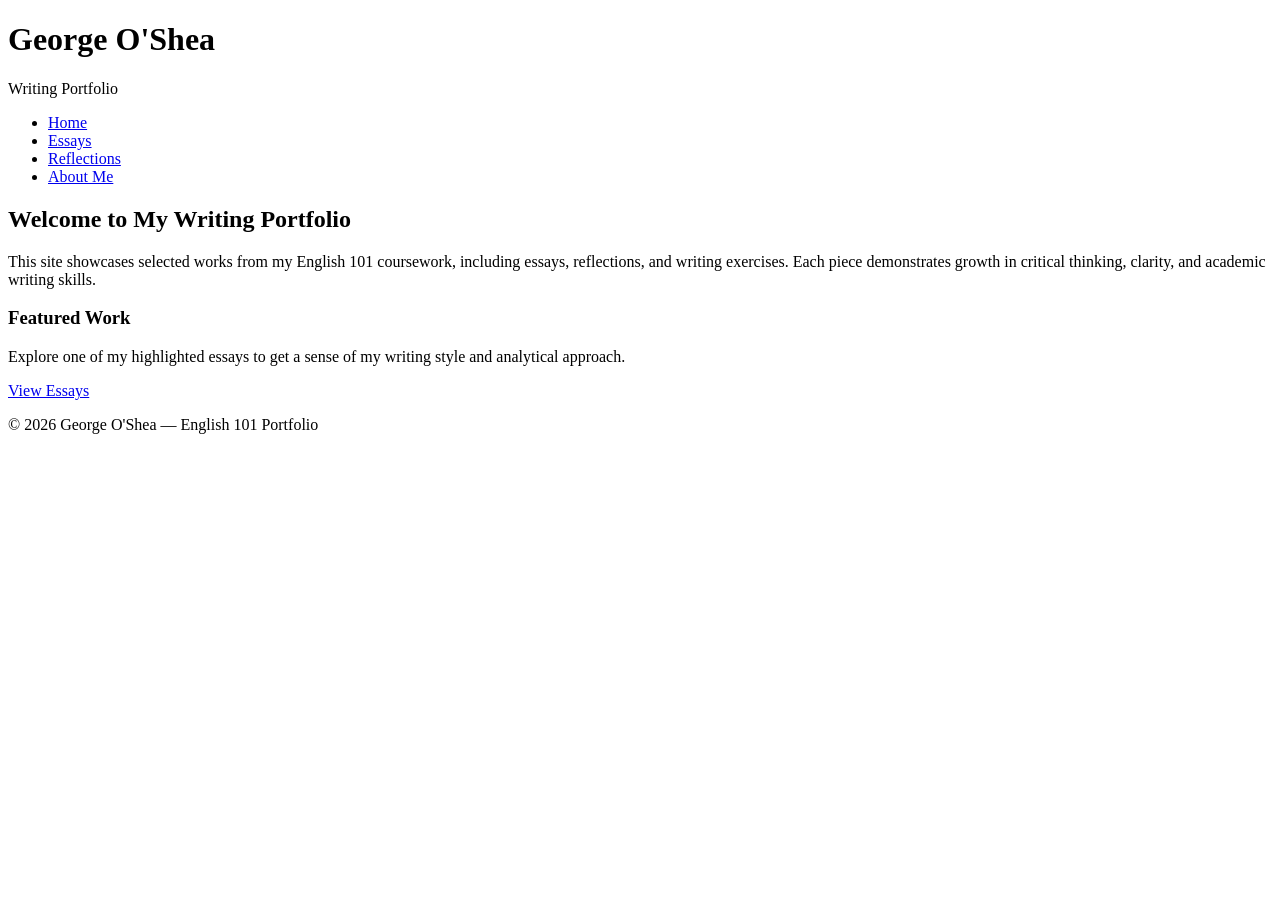
==== index.html @ ca299d92 "Add files via upload" ====
<!DOCTYPE html>
<html lang="en">
<head>
    <meta charset="UTF-8">
    <meta name="viewport" content="width=device-width, initial-scale=1.0">
    <title>Laurie Shea — Writing Portfolio</title>
    <link rel="stylesheet" href="styles.css">
</head>

<body>
    <header>
        <h1>George O'Shea</h1>
        <p class="tagline">Writing Portfolio</p>

        <nav>
            <ul>
                <li><a href="index.html">Home</a></li>
                <li><a href="essays.html">Essays</a></li>
                <li><a href="reflections.html">Reflections</a></li>
                <li><a href="about.html">About Me</a></li>
            </ul>
        </nav>
    </header>

    <main>
        <section class="hero">
            <h2>Welcome to My Writing Portfolio</h2>
            <p>
                This site showcases selected works from my English 101 coursework, including essays, 
                reflections, and writing exercises. Each piece demonstrates growth in critical thinking, 
                clarity, and academic writing skills.
            </p>
        </section>

        <section class="featured">
            <h3>Featured Work</h3>
            <p>
                Explore one of my highlighted essays to get a sense of my writing style and analytical approach.
            </p>
            <a class="button" href="essays.html">View Essays</a>
        </section>
    </main>

    <footer>
        <p>&copy; 2026 George O'Shea — English 101 Portfolio</p>
    </footer>
</body>
</html>
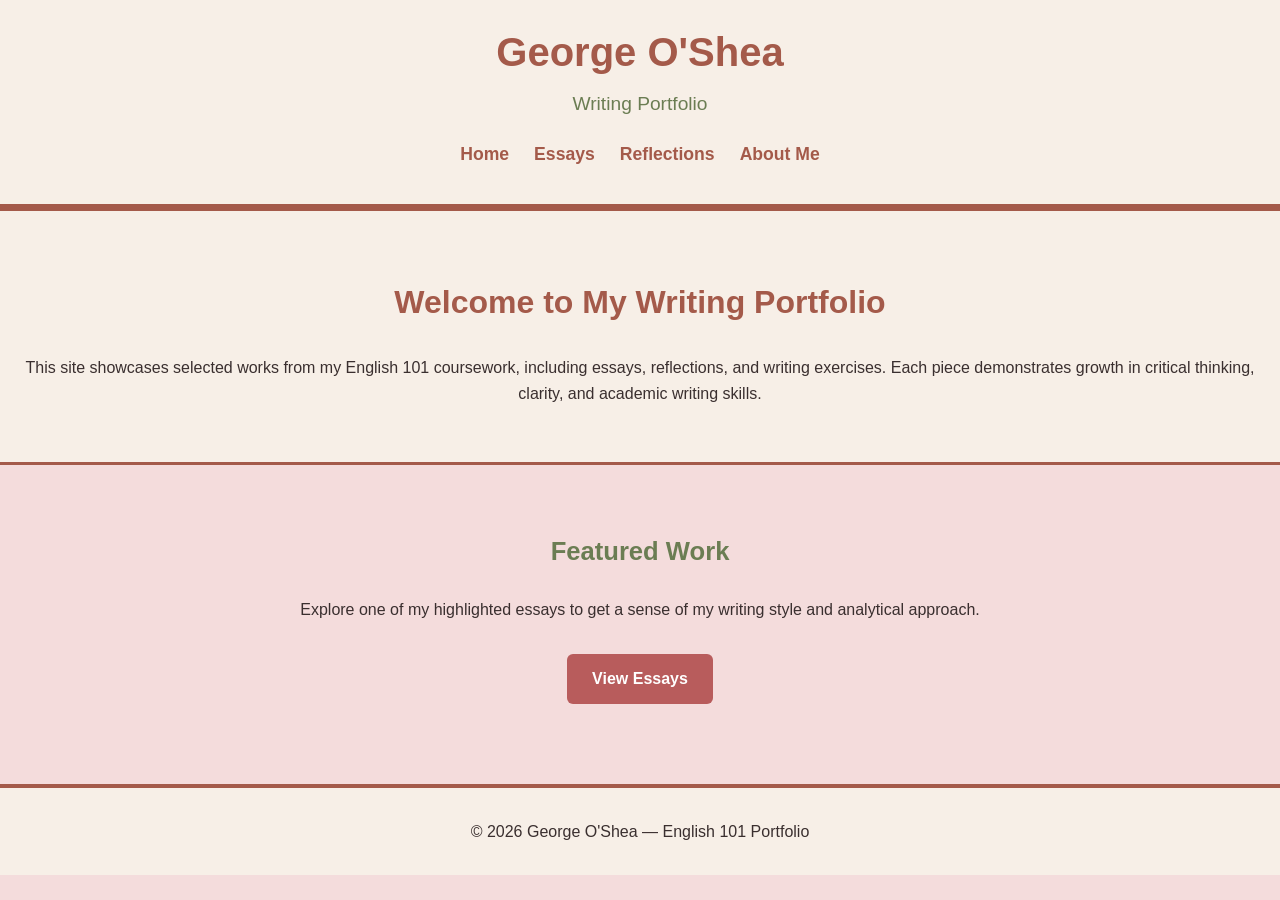
==== commit 20a0df71: "Update index.html" ====
--- a/index.html
+++ b/index.html
@@ -4,7 +4,7 @@
     <meta charset="UTF-8">
     <meta name="viewport" content="width=device-width, initial-scale=1.0">
     <title>Laurie Shea — Writing Portfolio</title>
-    <link rel="stylesheet" href="styles.css">
+    <link rel="stylesheet" href="style.css">
 </head>
 
 <body>
@@ -45,4 +45,4 @@
         <p>&copy; 2026 George O'Shea — English 101 Portfolio</p>
     </footer>
 </body>
-</html>+</html>
--- a/style.css
+++ b/style.css
@@ -0,0 +1,101 @@
+body {
+    margin: 0;
+    font-family: Arial, Helvetica, sans-serif;
+    background-color: #f4dcdc; /* stucco pink */
+    color: #3a2f2f; /* soft brown charcoal */
+    line-height: 1.6;
+}
+
+header {
+    background-color: #f7efe7; /* warm sand */
+    padding: 20px;
+    text-align: center;
+    border-bottom: 4px solid #a45a4a; /* desert clay */
+}
+
+header h1 {
+    margin: 0;
+    font-size: 2.5rem;
+    color: #a45a4a; /* desert clay */
+}
+
+.tagline {
+    margin-top: 5px;
+    font-size: 1.2rem;
+    color: #6b7d53; /* saguaro green */
+}
+
+nav ul {
+    list-style: none;
+    padding: 0;
+    margin-top: 20px;
+    display: flex;
+    justify-content: center;
+    gap: 25px;
+}
+
+nav a {
+    text-decoration: none;
+    color: #a45a4a;
+    font-weight: bold;
+    font-size: 1.1rem;
+}
+
+nav a:hover {
+    color: #b85c5c; /* ocotillo red */
+}
+
+/* ===========================
+   Hero Section
+   =========================== */
+.hero {
+    background-color: #f7efe7; /* warm sand */
+    padding: 40px 20px;
+    text-align: center;
+    border-top: 3px solid #a45a4a;
+    border-bottom: 3px solid #a45a4a;
+}
+
+.hero h2 {
+    font-size: 2rem;
+    color: #a45a4a;
+}
+
+/* ===========================
+   Featured Section
+   =========================== */
+.featured {
+    padding: 40px 20px;
+    text-align: center;
+}
+
+.featured h3 {
+    font-size: 1.6rem;
+    color: #6b7d53; /* saguaro green */
+}
+
+.button {
+    display: inline-block;
+    margin-top: 15px;
+    padding: 12px 25px;
+    background-color: #b85c5c; /* ocotillo red */
+    color: white;
+    text-decoration: none;
+    border-radius: 6px;
+    font-weight: bold;
+}
+
+.button:hover {
+    background-color: #a45a4a; /* desert clay */
+}
+
+/* ===========================
+   Footer
+   =========================== */
+footer {
+    background-color: #f7efe7;
+    text-align: center;
+    padding: 15px;
+    margin-top: 40px;
+    border-top: 4px solid #a45a4a;
+}
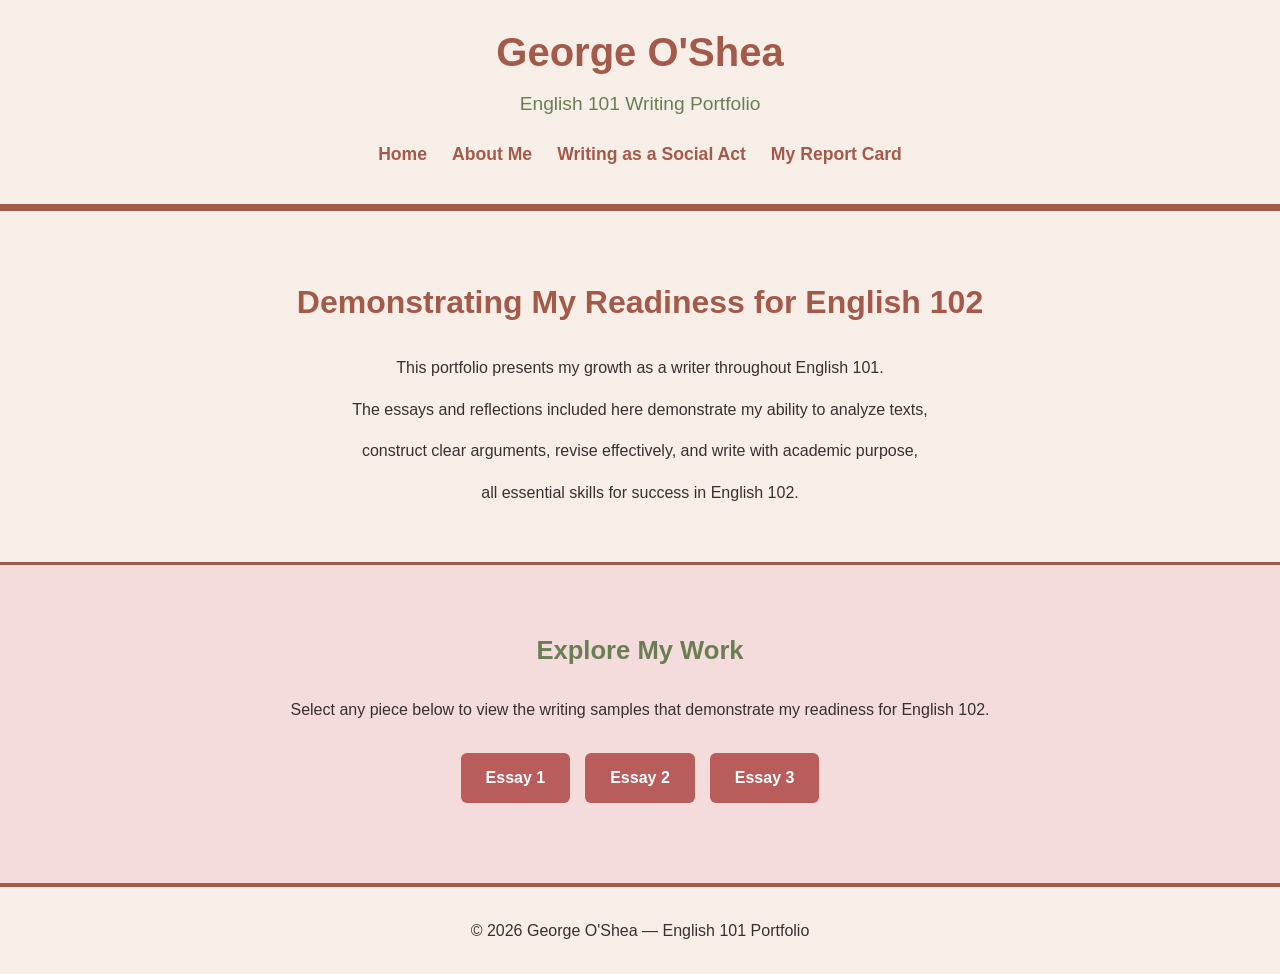
==== commit 45761636: "Add files via upload" ====
--- a/index.html
+++ b/index.html
@@ -3,41 +3,43 @@
 <head>
     <meta charset="UTF-8">
     <meta name="viewport" content="width=device-width, initial-scale=1.0">
-    <title>Laurie Shea — Writing Portfolio</title>
+    <title>George O'Shea — English 101 Portfolio</title>
     <link rel="stylesheet" href="style.css">
 </head>
 
 <body>
     <header>
         <h1>George O'Shea</h1>
-        <p class="tagline">Writing Portfolio</p>
+        <p class="tagline">English 101 Writing Portfolio</p>
 
         <nav>
             <ul>
                 <li><a href="index.html">Home</a></li>
-                <li><a href="essays.html">Essays</a></li>
-                <li><a href="reflections.html">Reflections</a></li>
                 <li><a href="about.html">About Me</a></li>
+                <li><a href="claim102.html">Writing as a Social Act</a></li> 
+                <li><a href="reportcard.html">My Report Card</a></li> 
             </ul>
         </nav>
     </header>
 
     <main>
         <section class="hero">
-            <h2>Welcome to My Writing Portfolio</h2>
-            <p>
-                This site showcases selected works from my English 101 coursework, including essays, 
-                reflections, and writing exercises. Each piece demonstrates growth in critical thinking, 
-                clarity, and academic writing skills.
-            </p>
+            <h2>Demonstrating My Readiness for English 102</h2>
+            <p>This portfolio presents my growth as a writer throughout English 101. </p>
+            <p>The essays and reflections included here demonstrate my ability to analyze texts,</p>
+            <p>construct clear arguments, revise effectively, and write with academic purpose, </p>
+            <p></p>all essential skills for success in English 102.</p>
         </section>
 
         <section class="featured">
-            <h3>Featured Work</h3>
-            <p>
-                Explore one of my highlighted essays to get a sense of my writing style and analytical approach.
-            </p>
-            <a class="button" href="essays.html">View Essays</a>
+            <h3>Explore My Work</h3>
+            <p>Select any piece below to view the writing samples that demonstrate my readiness for English 102.</p>
+
+            <div class="button-group">
+                <a class="button" href="Essay1.html">Essay 1</a>
+                <a class="button" href="Essay2.html">Essay 2</a>
+                <a class="button" href="Essay3.html">Essay 3</a>
+            </div>
         </section>
     </main>
 
@@ -45,4 +47,4 @@
         <p>&copy; 2026 George O'Shea — English 101 Portfolio</p>
     </footer>
 </body>
-</html>
+</html>
--- a/style.css
+++ b/style.css
@@ -1,28 +1,28 @@
 body {
     margin: 0;
     font-family: Arial, Helvetica, sans-serif;
-    background-color: #f4dcdc; /* stucco pink */
-    color: #3a2f2f; /* soft brown charcoal */
+    background-color: #f4dcdc;
+    color: #3a2f2f; 
     line-height: 1.6;
 }
 
 header {
-    background-color: #f7efe7; /* warm sand */
+    background-color: #f7efe7;
     padding: 20px;
     text-align: center;
-    border-bottom: 4px solid #a45a4a; /* desert clay */
+    border-bottom: 4px solid #a45a4a;
 }
 
 header h1 {
     margin: 0;
     font-size: 2.5rem;
-    color: #a45a4a; /* desert clay */
+    color: #a45a4a; 
 }
 
 .tagline {
     margin-top: 5px;
     font-size: 1.2rem;
-    color: #6b7d53; /* saguaro green */
+    color: #6b7d53; 
 }
 
 nav ul {
@@ -42,14 +42,11 @@
 }
 
 nav a:hover {
-    color: #b85c5c; /* ocotillo red */
+    color: #b85c5c;
 }
 
-/* ===========================
-   Hero Section
-   =========================== */
 .hero {
-    background-color: #f7efe7; /* warm sand */
+    background-color: #f7efe7;
     padding: 40px 20px;
     text-align: center;
     border-top: 3px solid #a45a4a;
@@ -61,9 +58,6 @@
     color: #a45a4a;
 }
 
-/* ===========================
-   Featured Section
-   =========================== */
 .featured {
     padding: 40px 20px;
     text-align: center;
@@ -71,31 +65,39 @@
 
 .featured h3 {
     font-size: 1.6rem;
-    color: #6b7d53; /* saguaro green */
+    color: #6b7d53; 
 }
 
 .button {
     display: inline-block;
     margin-top: 15px;
     padding: 12px 25px;
-    background-color: #b85c5c; /* ocotillo red */
+    background-color: #b85c5c;
     color: white;
     text-decoration: none;
     border-radius: 6px;
     font-weight: bold;
 }
 
+.button-group {
+    display: flex;
+    flex-wrap: wrap;
+    justify-content: center;
+    gap: 15px;
+}   /* ← THIS WAS MISSING BEFORE */
+
 .button:hover {
-    background-color: #a45a4a; /* desert clay */
+    background-color: #a45a4a;
 }
 
-/* ===========================
-   Footer
-   =========================== */
 footer {
     background-color: #f7efe7;
     text-align: center;
     padding: 15px;
     margin-top: 40px;
     border-top: 4px solid #a45a4a;
+}
+
+.content p {
+    text-indent: 2em;
 }
